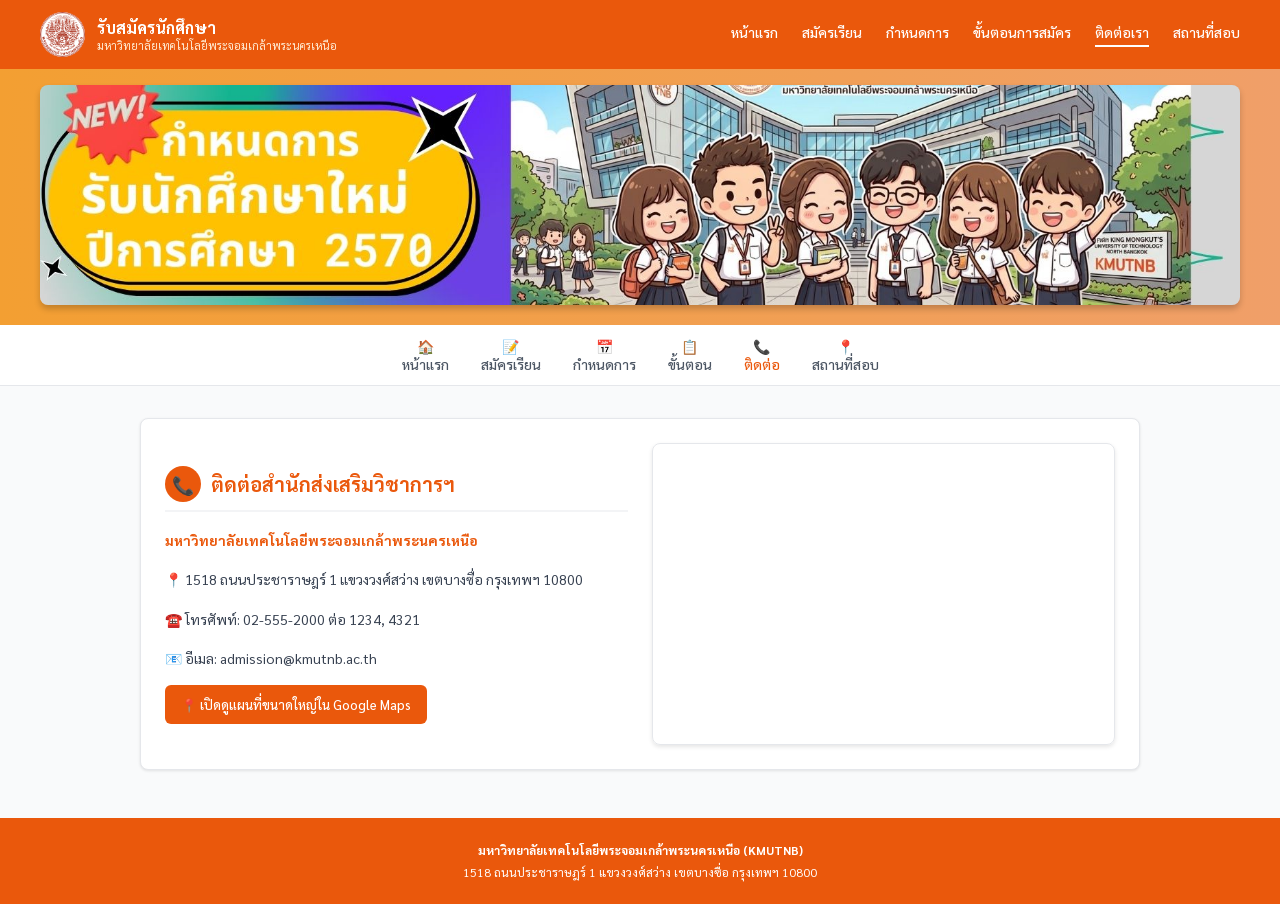
==== contact.html @ 03c192a7 "Add files via upload" ====
<!DOCTYPE html>
<html lang="th">
<head>
    <meta charset="UTF-8">
    <meta name="viewport" content="width=device-width, initial-scale=1.0">
    <title>ติดต่อเรา - ระบบรับสมัครนักศึกษา</title>
    <link rel="stylesheet" href="css/style.css">
</head>
<body>
    <header>
        <div class="header-container">
            <div style="display: flex; align-items: center; gap: 12px;">
                <img src="image/univescity.png" alt="KMUTNB Logo" style="width: 45px; height: 45px; border-radius: 50%; object-fit: contain; background-color: white;">
                <div>
                    <h1 style="font-size: 16px; margin: 0;">รับสมัครนักศึกษา</h1>
                    <p style="font-size: 11px; margin: 0; color: #ffedd5;">มหาวิทยาลัยเทคโนโลยีพระจอมเกล้าพระนครเหนือ</p>
                </div>
            </div>
            <nav style="display: flex; gap: 24px;">
                <a href="index.html">หน้าแรก</a>
                <a href="regis.html">สมัครเรียน</a>
                <a href="schedule.html">กำหนดการ</a>
                <a href="step.html">ขั้นตอนการสมัคร</a>
                <a href="contact.html" class="active">ติดต่อเรา</a>
                <a href="exam_location.html">สถานที่สอบ</a>
            </nav>
        </div>
    </header>
    <div style="background: linear-gradient(to right, #f39f32, #f09f69); padding: 16px 0; text-align: center; overflow: hidden;">
        <div style="max-width: 1200px; margin: 0 auto; padding: 0 16px;">
            <img src="image/B1.jpg" alt="กำหนดการรับสมัครนักศึกษาใหม่ ปีการศึกษา 2570" style="width: 100%; max-height: 220px; object-fit: cover; border-radius: 8px; box-shadow: 0 4px 6px rgba(0,0,0,0.2);">
        </div>
    </div>

    <div class="submenu-bar">
        <div class="submenu-container">
            <a href="index.html"><span>🏠</span>หน้าแรก</a>
            <a href="regis.html"><span>📝</span>สมัครเรียน</a>
            <a href="schedule.html"><span>📅</span>กำหนดการ</a>
            <a href="step.html"><span>📋</span>ขั้นตอน</a>
            <a href="contact.html" class="active"><span>📞</span>ติดต่อ</a>
            <a href="exam_location.html"><span>📍</span>สถานที่สอบ</a>
        </div>
    </div>

    <main style="max-width: 1000px; margin: 32px auto; padding: 0 16px;">
        <div class="card" style="display: grid; grid-template-columns: 1fr 1fr; gap: 24px; align-items: center;">
            

            <div>
                <h2 class="section-title" style="display: flex; align-items: center; gap: 10px;">
                    <span style="background-color: #ea580c; color: white; width: 36px; height: 36px; border-radius: 50%; display: flex; align-items: center; justify-content: center; font-size: 18px;">📞</span>
                    ติดต่อสำนักส่งเสริมวิชาการฯ
                </h2>
                <div style="font-size: 14px; color: #374151; line-height: 1.8; margin-top: 16px;">
                    <p style="font-weight: bold; margin-bottom: 8px; color: #ea580c;">มหาวิทยาลัยเทคโนโลยีพระจอมเกล้าพระนครเหนือ</p>
                    <p>📍 1518 ถนนประชาราษฎร์ 1 แขวงวงศ์สว่าง เขตบางซื่อ กรุงเทพฯ 10800</p>
                    <p>☎️ โทรศัพท์: 02-555-2000 ต่อ 1234, 4321</p>
                    <p>📧 อีเมล: admission@kmutnb.ac.th</p>
                    <p style="margin-top: 12px;">
                        <a href="https://maps.app.goo.gl/fnnEznAAHxxcCc2EA" target="_blank" style="display: inline-block; background-color: #ea580c; color: white; padding: 8px 16px; border-radius: 6px; text-decoration: none; font-weight: 500; font-size: 13px;">
                            📍 เปิดดูแผนที่ขนาดใหญ่ใน Google Maps
                        </a>
                    </p>
                </div>
            </div>

    
            <div style="border: 1px solid #e5e7eb; border-radius: 8px; overflow: hidden; box-shadow: 0 2px 4px rgba(0,0,0,0.1); height: 300px;">
                <iframe src="https://www.google.com/maps/embed?pb=!1m18!1m12!1m3!1d3874.5684347716167!2d100.5126830768822!3d13.816817086588663!2m3!1f0!2f0!3f0!3m2!1i1024!2i768!4f13.1!3m3!1m2!1s0x30e29d660e5cb159%3A0xc3b8414436214285!2sKing%20Mongkut&#39;s%20University%20of%20Technology%20North%20Bangkok!5e0!3m2!1sen!2sth!4v1710000000000!5m2!1sen!2sth" 
                        width="100%" 
                        height="100%" 
                        style="border:0;" 
                        allowfullscreen="" 
                        loading="lazy" 
                        referrerpolicy="no-referrer-when-downgrade">
                </iframe>
            </div>

        </div>
    </main>

    <footer style="background-color: #ea580c; color: white; text-align: center; font-size: 12px; padding: 24px 0; margin-top: 48px; width: 100%; box-sizing: border-box;">
        <div style="max-width: 1200px; margin: 0 auto; padding: 0 16px;">
            <p style="margin: 0 0 6px 0; font-weight: bold;">มหาวิทยาลัยเทคโนโลยีพระจอมเกล้าพระนครเหนือ (KMUTNB)</p>
            <p style="margin: 0;">1518 ถนนประชาราษฎร์ 1 แขวงวงศ์สว่าง เขตบางซื่อ กรุงเทพฯ 10800</p>
        </div>
    </footer>
</body>
</html>
---- css/style.css ----
@import url('https://fonts.googleapis.com/css2?family=Sarabun:wght@300;400;600;700&display=swap');

body {
    font-family: 'Sarabun', sans-serif;
    background-color: #f9fafb;
    color: #1f2937;
    margin: 0;
    padding: 0;
}

/* Header & Navigation */
header {
    background-color: #ea580c;
    color: #ffffff;
    box-shadow: 0 4px 6px -1px rgba(0, 0, 0, 0.1);
}

.header-container {
    max-width: 1200px;
    margin: 0 auto;
    padding: 12px 16px;
    display: flex;
    justify-content: space-between;
    align-items: center;
}

.logo-section {
    display: flex;
    align-items: center;
    gap: 12px;
}

.logo-icon {
    width: 40px;
    height: 40px;
    background-color: #ffffff;
    color: #ea580c;
    border-radius: 50%;
    display: flex;
    align-items: center;
    justify-content: center;
    font-weight: bold;
    font-size: 20px;
}

nav a {
    color: #ffffff;
    text-decoration: none;
    font-size: 14px;
    font-weight: 500;
    padding-bottom: 4px;
    transition: color 0.2s;
}

nav a:hover, nav a.active {
    border-bottom: 2px solid #ffffff;
}

/* Banner */
.banner {
    background: linear-gradient(to right, #f97316, #f59e0b);
    color: white;
    padding: 20px 0;
    text-align: center;
}

/* Submenu Bar */
.submenu-bar {
    background-color: #ffffff;
    border-bottom: 1px solid #e5e7eb;
    padding: 12px 0;
}

.submenu-container {
    max-width: 1200px;
    margin: 0 auto;
    display: flex;
    justify-content: center;
    gap: 32px;
    font-size: 14px;
    font-weight: 500;
}

.submenu-container a {
    color: #4b5563;
    text-decoration: none;
    display: flex;
    flex-direction: column;
    align-items: center;
    transition: color 0.2s;
}

.submenu-container a:hover, .submenu-container a.active {
    color: #ea580c;
}

/* Main Layout & Cards */
main {
    max-width: 1000px;
    margin: 32px auto;
    padding: 0 16px;
}

.card {
    background-color: #ffffff;
    padding: 24px;
    border-radius: 8px;
    box-shadow: 0 1px 3px 0 rgba(0, 0, 0, 0.1);
    border: 1px solid #e5e7eb;
    margin-bottom: 24px;
}

h2.section-title {
    color: #ea580c;
    font-size: 20px;
    font-weight: bold;
    border-bottom: 2px solid #f3f4f6;
    padding-bottom: 8px;
    margin-bottom: 16px;
}

/* Tables & Forms */
table {
    width: 100%;
    border-collapse: collapse;
    font-size: 14px;
}

th, td {
    padding: 12px;
    border: 1px solid #e5e7eb;
    text-align: left;
}

th {
    background-color: #ffedd5;
    color: #9a3412;
}

input, select {
    width: 100%;
    padding: 8px 12px;
    border: 1px solid #d1d5db;
    border-radius: 4px;
    font-size: 14px;
    box-sizing: border-box;
}

input:focus, select:focus {
    outline: none;
    border-color: #f97316;
}

.btn-primary {
    background-color: #ea580c;
    color: white;
    padding: 8px 20px;
    border: none;
    border-radius: 4px;
    font-weight: 600;
    cursor: pointer;
}

.btn-primary:hover {
    background-color: #c2410c;
}

/* Footer */
footer {
    background-color: #ea580c;
    color: white;
    text-align: center;
    font-size: 12px;
    padding: 24px 0;
    margin-top: 48px;
}
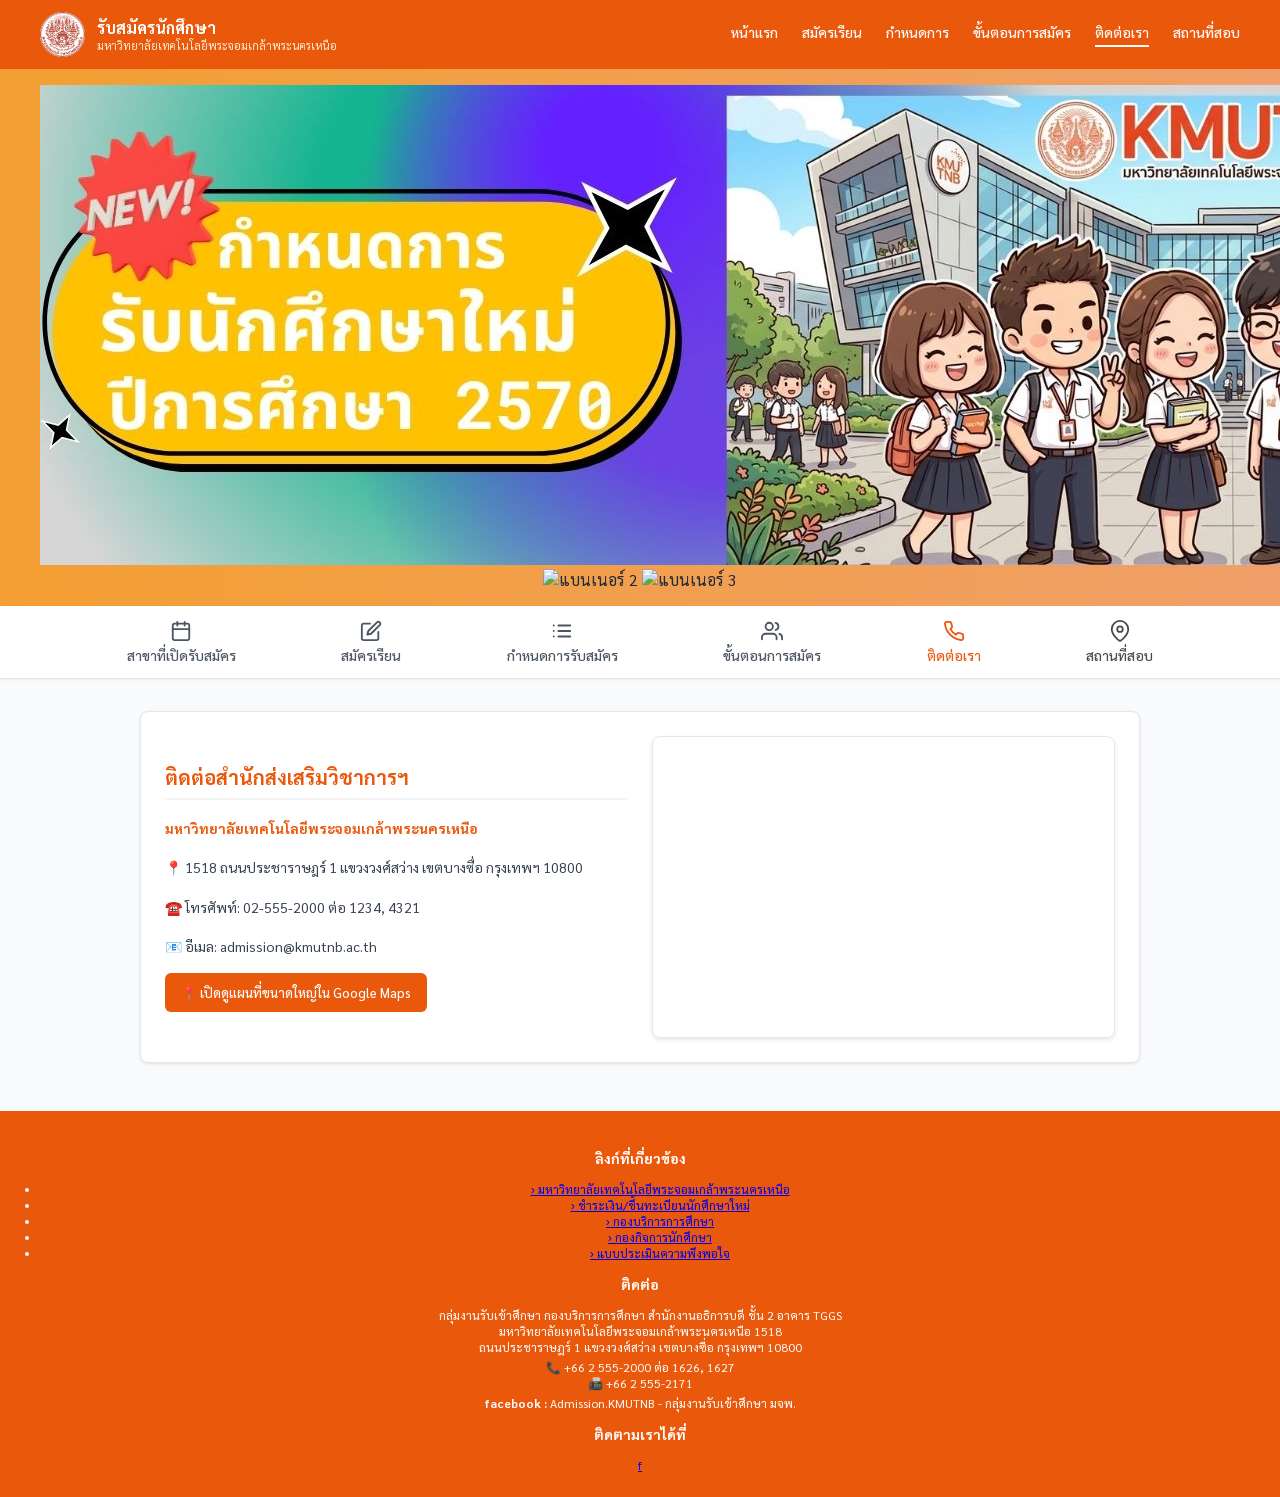
==== commit 63d12b2e: "Add files via upload" ====
--- a/contact.html
+++ b/contact.html
@@ -26,22 +26,47 @@
             </nav>
         </div>
     </header>
-    <div style="background: linear-gradient(to right, #f39f32, #f09f69); padding: 16px 0; text-align: center; overflow: hidden;">
-        <div style="max-width: 1200px; margin: 0 auto; padding: 0 16px;">
-            <img src="image/B1.jpg" alt="กำหนดการรับสมัครนักศึกษาใหม่ ปีการศึกษา 2570" style="width: 100%; max-height: 220px; object-fit: cover; border-radius: 8px; box-shadow: 0 4px 6px rgba(0,0,0,0.2);">
+    <!-- หัวเว็บ -->
+<div style="background: linear-gradient(to right, #f39f32, #f09f69); padding: 16px 0; text-align: center; overflow: hidden;">
+    <div style="max-width: 1200px; margin: 0 auto; padding: 0 16px;">
+        <div class="slider-container">
+            <div class="slides">
+                <img src="image/B1.jpg" alt="แบนเนอร์ 1" class="slide-img">
+                <img src="image/1.jpg" alt="แบนเนอร์ 2" class="slide-img">
+                <img src="image/2570.1.jpg" alt="แบนเนอร์ 3" class="slide-img">
+            </div>
         </div>
     </div>
+    </div>
+<div class="submenu-bar" style="background-color: #ffffff; border-bottom: 1px solid #e5e7eb; padding: 14px 0; box-shadow: 0 1px 2px rgba(0,0,0,0.05);">
+    <div class="submenu-container" style="max-width: 1100px; margin: 0 auto; display: flex; justify-content: space-around; font-size: 14px; font-weight: 500;">
+        <a href="index.html" style="color: #4b5563; text-decoration: none; display: flex; flex-direction: column; align-items: center; gap: 4px; transition: color 0.2s;">
+            <svg width="22" height="22" viewBox="0 0 24 24" fill="none" stroke="currentColor" stroke-width="2" stroke-linecap="round" stroke-linejoin="round"><rect x="3" y="4" width="18" height="18" rx="2" ry="2"></rect><line x1="16" y1="2" x2="16" y2="6"></line><line x1="8" y1="2" x2="8" y2="6"></line><line x1="3" y1="10" x2="21" y2="10"></line></svg>
+            <span>สาขาที่เปิดรับสมัคร</span>
+        </a>
+        <a href="regis.html" style="color: #4b5563; text-decoration: none; display: flex; flex-direction: column; align-items: center; gap: 4px; transition: color 0.2s;">
+            <svg width="22" height="22" viewBox="0 0 24 24" fill="none" stroke="currentColor" stroke-width="2" stroke-linecap="round" stroke-linejoin="round"><path d="M11 4H4a2 2 0 0 0-2 2v14a2 2 0 0 0 2 2h14a2 2 0 0 0 2-2v-7"></path><path d="M18.5 2.5a2.121 2.121 0 0 1 3 3L12 15l-4 1 1-4 9.5-9.5z"></path></svg>
+            <span>สมัครเรียน</span>
+            </a>
+        <a href="schedule.html" style="color: #4b5563; text-decoration: none; display: flex; flex-direction: column; align-items: center; gap: 4px; transition: color 0.2s;">
+            <svg width="22" height="22" viewBox="0 0 24 24" fill="none" stroke="currentColor" stroke-width="2" stroke-linecap="round" stroke-linejoin="round"><line x1="8" y1="6" x2="21" y2="6"></line><line x1="8" y1="12" x2="21" y2="12"></line><line x1="8" y1="18" x2="21" y2="18"></line><line x1="3" y1="6" x2="3.01" y2="6"></line><line x1="3" y1="12" x2="3.01" y2="12"></line><line x1="3" y1="18" x2="3.01" y2="18"></line></svg>
+            <span>กำหนดการรับสมัคร</span>
+        </a>
+        <a href="step.html" style="color: #4b5563; text-decoration: none; display: flex; flex-direction: column; align-items: center; gap: 4px; transition: color 0.2s;">
+            <svg width="22" height="22" viewBox="0 0 24 24" fill="none" stroke="currentColor" stroke-width="2" stroke-linecap="round" stroke-linejoin="round"><path d="M17 21v-2a4 4 0 0 0-4-4H5a4 4 0 0 0-4 4v2"></path><circle cx="9" cy="7" r="4"></circle><path d="M23 21v-2a4 4 0 0 0-3-3.87"></path><path d="M16 3.13a4 4 0 0 1 0 7.75"></path></svg>
+            <span>ขั้นตอนการสมัคร</span>
+        </a>
+        <a href="contact.html" style="color: #ea580c; text-decoration: none; display: flex; flex-direction: column; align-items: center; gap: 4px; transition: color 0.2s;">
+            <svg width="22" height="22" viewBox="0 0 24 24" fill="none" stroke="currentColor" stroke-width="2" stroke-linecap="round" stroke-linejoin="round"><path d="M22 16.92v3a2 2 0 0 1-2.18 2 19.79 19.79 0 0 1-8.63-3.07 19.5 19.5 0 0 1-6-6 19.79 19.79 0 0 1-3.07-8.67A2 2 0 0 1 4.11 2h3a2 2 0 0 1 2 1.72 12.84 12.84 0 0 0 .7 2.81 2 2 0 0 1-.45 2.11L8.09 9.91a16 16 0 0 0 6 6l1.27-1.27a2 2 0 0 1 2.11-.45 12.84 12.84 0 0 0 2.81.7A2 2 0 0 1 22 16.92z"></path></svg>
+            <span>ติดต่อเรา</span>
+        </a>
+        <a href="exam_location.html" class="active" style="color: #4b4b4b; text-decoration: none; display: flex; flex-direction: column; align-items: center; gap: 4px; transition: color 0.2s;">
+            <svg width="22" height="22" viewBox="0 0 24 24" fill="none" stroke="currentColor" stroke-width="2" stroke-linecap="round" stroke-linejoin="round"><path d="M21 10c0 7-9 13-9 13s-9-6-9-13a9 9 0 0 1 18 0z"></path><circle cx="12" cy="10" r="3"></circle></svg>
+            <span>สถานที่สอบ</span>
+        </a>
 
-    <div class="submenu-bar">
-        <div class="submenu-container">
-            <a href="index.html"><span>🏠</span>หน้าแรก</a>
-            <a href="regis.html"><span>📝</span>สมัครเรียน</a>
-            <a href="schedule.html"><span>📅</span>กำหนดการ</a>
-            <a href="step.html"><span>📋</span>ขั้นตอน</a>
-            <a href="contact.html" class="active"><span>📞</span>ติดต่อ</a>
-            <a href="exam_location.html"><span>📍</span>สถานที่สอบ</a>
-        </div>
     </div>
+</div>
 
     <main style="max-width: 1000px; margin: 32px auto; padding: 0 16px;">
         <div class="card" style="display: grid; grid-template-columns: 1fr 1fr; gap: 24px; align-items: center;">
@@ -49,7 +74,6 @@
 
             <div>
                 <h2 class="section-title" style="display: flex; align-items: center; gap: 10px;">
-                    <span style="background-color: #ea580c; color: white; width: 36px; height: 36px; border-radius: 50%; display: flex; align-items: center; justify-content: center; font-size: 18px;">📞</span>
                     ติดต่อสำนักส่งเสริมวิชาการฯ
                 </h2>
                 <div style="font-size: 14px; color: #374151; line-height: 1.8; margin-top: 16px;">
@@ -80,11 +104,45 @@
         </div>
     </main>
 
-    <footer style="background-color: #ea580c; color: white; text-align: center; font-size: 12px; padding: 24px 0; margin-top: 48px; width: 100%; box-sizing: border-box;">
-        <div style="max-width: 1200px; margin: 0 auto; padding: 0 16px;">
-            <p style="margin: 0 0 6px 0; font-weight: bold;">มหาวิทยาลัยเทคโนโลยีพระจอมเกล้าพระนครเหนือ (KMUTNB)</p>
-            <p style="margin: 0;">1518 ถนนประชาราษฎร์ 1 แขวงวงศ์สว่าง เขตบางซื่อ กรุงเทพฯ 10800</p>
+<footer class="site-footer">
+    <div class="footer-container">
+        
+        <!-- ลิงที่เกี่ยวข้อง -->
+        <div class="footer-col">
+            <h3>ลิงก์ที่เกี่ยวข้อง</h3>
+            <ul class="footer-links">
+                <li><a href="https://www.kmutnb.ac.th" target="_blank">› มหาวิทยาลัยเทคโนโลยีพระจอมเกล้าพระนครเหนือ</a></li>
+                <li><a href="#">› ชำระเงิน/ขึ้นทะเบียนนักศึกษาใหม่</a></li>
+                <li><a href="#">› กองบริการการศึกษา</a></li>
+                <li><a href="#">› กองกิจการนักศึกษา</a></li>
+                <li><a href="#">› แบบประเมินความพึงพอใจ</a></li>
+            </ul>
         </div>
-    </footer>
+
+        <!-- ติดต่อ -->
+        <div class="footer-col">
+            <h3>ติดต่อ</h3>
+            <div class="footer-contact">
+                <p style="margin: 0;">กลุ่มงานรับเข้าศึกษา กองบริการการศึกษา สำนักงานอธิการบดี ชั้น 2 อาคาร TGGS</p>
+                <p style="margin: 0;">มหาวิทยาลัยเทคโนโลยีพระจอมเกล้าพระนครเหนือ 1518</p>
+                <p style="margin: 0;">ถนนประชาราษฎร์ 1 แขวงวงศ์สว่าง เขตบางซื่อ กรุงเทพฯ 10800</p>
+                <p style="margin: 4px 0 0 0;">📞 +66 2 555-2000 ต่อ 1626, 1627</p>
+                <p style="margin: 0;">📠 +66 2 555-2171</p>
+                <p style="margin: 4px 0 0 0;"><strong>facebook :</strong> Admission.KMUTNB - กลุ่มงานรับเข้าศึกษา มจพ.</p>
+            </div>
+        </div>
+
+        <!-- ติดตา -->
+        <div class="footer-col">
+            <h3>ติดตามเราได้ที่</h3>
+            <div style="margin-top: 10px;">
+                <a href="https://www.facebook.com/admission.kmutnb?" target="_blank" class="footer-social-icon">
+                    f
+                </a>
+            </div>
+        </div>
+
+    </div>
+</footer>
 </body>
 </html>
